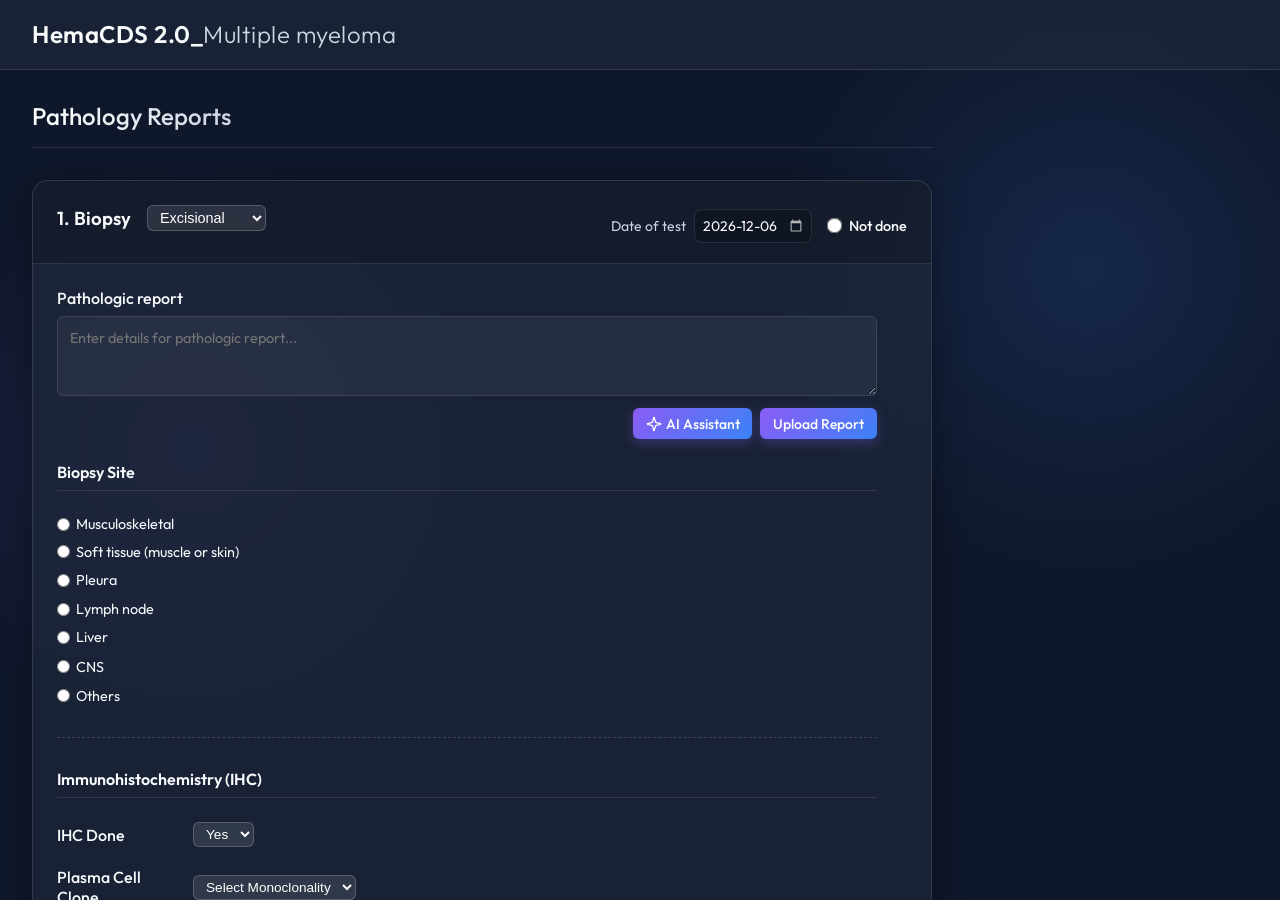
==== HemaCDS_2.0_Multiple Myeloma/WebApp/Pathology.html @ d73f2a43 "style: move IHC section below Biopsy Site in Pathology.html" ====
<!DOCTYPE html>
<html lang="en">
<head>
    <meta charset="UTF-8">
    <meta name="viewport" content="width=device-width, initial-scale=1.0">
    <title>HemaCDS 2.0_Multiple myeloma - Pathology</title>
    <!-- Google Fonts -->
    <link rel="preconnect" href="https://fonts.googleapis.com">
    <link rel="preconnect" href="https://fonts.gstatic.com" crossorigin>
    <link href="https://fonts.googleapis.com/css2?family=Outfit:wght@300;400;500;600;700&display=swap" rel="stylesheet">
    <link rel="stylesheet" href="styles.css?v=4">
    <style>
        .custom-textarea {
            width: 100%;
            background: rgba(255, 255, 255, 0.05);
            border: 1px solid rgba(255, 255, 255, 0.1);
            color: #fff;
            padding: 0.75rem;
            border-radius: 6px;
            font-family: inherit;
            resize: vertical;
            min-height: 80px;
            font-size: 0.9rem;
            transition: border-color var(--transition-fast, 0.2s);
        }
        .custom-textarea:focus {
            outline: none;
            border-color: #60a5fa;
            background: rgba(255, 255, 255, 0.08);
        }
        .radio-group-horizontal {
            display: flex;
            gap: 2rem;
            align-items: center;
            flex-wrap: wrap;
            margin-bottom: 1rem;
        }
        .radio-group-horizontal label {
            display: flex;
            align-items: center;
            gap: 0.5rem;
            cursor: pointer;
            font-size: 0.9rem;
            color: var(--text-main);
        }
        .radio-group-horizontal input[type="radio"] {
            transform: scale(1.2);
            cursor: pointer;
        }
        .checkbox-group-horizontal {
            display: flex;
            gap: 1.25rem;
            align-items: center;
            flex-wrap: wrap;
            margin-bottom: 1.5rem;
        }
        .checkbox-group-horizontal label {
            display: flex;
            align-items: center;
            gap: 0.5rem;
            cursor: pointer;
            font-size: 0.9rem;
            color: var(--text-main);
        }
        .checkbox-group-horizontal input[type="checkbox"] {
            transform: scale(1.15);
            cursor: pointer;
        }
        div[id$="checkboxes"] label {
            display: inline-flex;
            align-items: center;
            gap: 0.35rem;
        }
        div[id$="checkboxes"] input[type="checkbox"],
        div[id$="checkboxes"] input[type="radio"] {
            margin: 0;
        }
        div[id$="checkboxes"] .custom-text-input {
            margin-top: 0;
            width: 170px !important;
            line-height: normal;
        }
        div[id$="checkboxes"] label + div {
            margin-left: calc(0.5rem + 8px) !important;
        }
    </style>
</head>
<body>
    <div class="app-container">
        <header class="app-header">
            <div class="logo">
                <h1 style="font-size: 1.5rem;">HemaCDS 2.0_<span>Multiple myeloma</span></h1>
            </div>
        </header>

        <main class="app-main">
            <section class="content-area" id="content-area">
                <div class="cycle-planner" id="planner-container" style="margin: 0; max-width: 900px;">
                    
                    <div class="planner-header">
                        <div style="display: flex; align-items: center; gap: 1.5rem; flex-wrap: wrap;">
                            <h2 style="font-size: 1.5rem; font-weight: 500; color: var(--text-light);">Pathology Reports</h2>
                        </div>
                    </div>

                    <div class="planner-sections">
                        
                        <!-- Section 1: Biopsy & IHC -->
                        <div class="card">
                            <div class="card-header" style="display: flex; justify-content: space-between; align-items: flex-start;">
                                <div style="display: flex; align-items: center; gap: 1rem; flex-wrap: wrap;">
                                    <h3 style="margin: 0;">1. Biopsy</h3>
                                    <select class="custom-select" id="biopsy-type" onchange="document.getElementById('biopsy-type-other-container').style.display = (this.value === 'others') ? 'inline-block' : 'none'" style="padding: 0.2rem 0.5rem; background: rgba(255,255,255,0.1); color: #fff; border: 1px solid rgba(255,255,255,0.2); border-radius: 6px; font-size: 0.9rem; outline: none;">
                                        <option value="excisional" selected style="color: #000;">Excisional</option>
                                        <option value="incisional" style="color: #000;">Incisional</option>
                                        <option value="fine needle" style="color: #000;">Fine Needle</option>
                                        <option value="core needle" style="color: #000;">Core Needle</option>
                                        <option value="others" style="color: #000;">Others</option>
                                    </select>
                                    <span id="biopsy-type-other-container" style="display: none;">
                                        <input type="text" id="biopsy-type-other" class="custom-text-input" placeholder="Specify..." style="display: inline-block; width: 150px; padding: 0.2rem 0.5rem; font-size: 0.85rem; margin-top: 0; line-height: normal;">
                                    </span>
                                </div>
                                <div style="display: flex; align-items: center; gap: 1rem; transform: translateY(4px); flex-wrap: wrap;">
                                    <div style="display: flex; align-items: center; gap: 0.5rem;">
                                        <label for="date-biopsy" style="font-size: 0.875rem; color: var(--text-secondary);">Date of test</label>
                                        <input type="date" data-date="" id="date-biopsy" class="custom-text-input date-input custom-date-format" style="margin: 0; padding: 0.4rem; width: 118px; font-size: 0.875rem; text-align: center;">
                                    </div>
                                    <label style="display: flex; align-items: center; gap: 0.5rem; font-weight: 500; font-size: 0.9rem; color: var(--text-light); cursor: pointer;">
                                        <input type="radio" id="biopsy-not-done" name="biopsy-done" value="not-done" style="transform: scale(1.2);"> Not done
                                    </label>
                                </div>
                            </div>
                            <div class="card-body">
                                <div style="margin-bottom: 1.5rem;">
                                    <label style="display: block; font-weight: 500; color: var(--text-main); margin-bottom: 0.5rem;">Pathologic report</label>
                                    <textarea class="custom-textarea" placeholder="Enter details for pathologic report..." style="width: 100%; max-width: 820px;"></textarea>
                                    <div style="width: 100%; max-width: 820px; display: flex; justify-content: flex-end; align-items: center; gap: 0.5rem; margin-top: 0.5rem;">
                                        <button type="button" class="btn-primary" style="padding: 0.4rem 0.8rem; font-size: 0.875rem; border-radius: 6px; border: none; cursor: pointer; display: inline-flex; align-items: center; gap: 0.25rem; margin: 0; background-color: #8b5cf6;">
                                            <svg width="16" height="16" viewBox="0 0 24 24" fill="none" stroke="currentColor" stroke-width="2" stroke-linecap="round" stroke-linejoin="round">
                                                <path d="M9.937 15.5A2 2 0 0 0 8.5 14.063l-6.135-1.582a.5.5 0 0 1 0-.962L8.5 9.936A2 2 0 0 0 9.937 8.5l1.582-6.135a.5.5 0 0 1 .963 0L14.063 8.5A2 2 0 0 0 15.5 9.937l6.135 1.581a.5.5 0 0 1 0 .964L15.5 14.063a2 2 0 0 0-1.437 1.437l-1.582 6.135a.5.5 0 0 1-.963 0z"></path>
                                            </svg>
                                            AI Assistant
                                        </button>
                                        <label class="btn-primary" style="padding: 0.4rem 0.8rem; font-size: 0.875rem; border-radius: 6px; border: none; cursor: pointer; display: inline-flex; align-items: center; gap: 0.25rem; margin: 0;">
                                            <input type="file" style="display: none;" accept=".pdf,.docx,.txt" multiple>
                                            Upload Report
                                        </label>
                                    </div>
                                </div>
                                <div style="display: flex; flex-direction: column; gap: 1.5rem; width: 100%; max-width: 820px;">
                                    <!-- Biopsy Site -->
                                    <div style="display: flex; flex-direction: column; gap: 1.25rem;">
                                        <h4 style="font-size: 1rem; font-weight: 600; color: var(--text-light); margin-bottom: 0.25rem; border-bottom: 1px solid rgba(255,255,255,0.1); padding-bottom: 0.5rem;">Biopsy Site</h4>
                                        <div style="display: flex; flex-direction: column; gap: 0.75rem;">
                                            <div id="biopsy-site-radios" style="display: flex; flex-direction: column; gap: 0.6rem;">
                                                <div style="display: flex; align-items: center; gap: 0.5rem; flex-wrap: wrap;">
                                                    <label style="margin: 0; font-size: 0.9rem; display: inline-flex; align-items: center; gap: 0.35rem; cursor: pointer;">
                                                        <input type="radio" name="biopsy-site" value="musculoskeletal" onchange="toggleBiopsySiteSpecify(this.value)"> Musculoskeletal
                                                    </label>
                                                    <span id="biopsy-site-musculoskeletal-container" style="display: none; margin-left: 0.5rem;">
                                                        <input type="text" id="biopsy-site-musculoskeletal-specify" class="custom-text-input" placeholder="e.g. 2nd Rib, Rt., Fumur, Rt." style="display: inline-block; width: 170px; padding: 0.2rem 0.5rem; font-size: 0.85rem; margin-top: 0; line-height: normal;">
                                                    </span>
                                                </div>
                                                <div style="display: flex; align-items: center; gap: 0.5rem; flex-wrap: wrap;">
                                                    <label style="margin: 0; font-size: 0.9rem; display: inline-flex; align-items: center; gap: 0.35rem; cursor: pointer;">
                                                        <input type="radio" name="biopsy-site" value="soft_tissue" onchange="toggleBiopsySiteSpecify(this.value)"> Soft tissue (muscle or skin)
                                                    </label>
                                                    <span id="biopsy-site-soft-tissue-container" style="display: none; margin-left: 0.5rem;">
                                                        <input type="text" id="biopsy-site-soft-tissue-specify" class="custom-text-input" placeholder="e.g. thigh, back" style="display: inline-block; width: 170px; padding: 0.2rem 0.5rem; font-size: 0.85rem; margin-top: 0; line-height: normal;">
                                                    </span>
                                                </div>
                                                <div>
                                                    <label style="margin: 0; font-size: 0.9rem; display: inline-flex; align-items: center; gap: 0.35rem; cursor: pointer;">
                                                        <input type="radio" name="biopsy-site" value="pleura" onchange="toggleBiopsySiteSpecify(this.value)"> Pleura
                                                    </label>
                                                </div>
                                                <div style="display: flex; align-items: center; gap: 0.5rem; flex-wrap: wrap;">
                                                    <label style="margin: 0; font-size: 0.9rem; display: inline-flex; align-items: center; gap: 0.35rem; cursor: pointer;">
                                                        <input type="radio" name="biopsy-site" value="lymph_node" onchange="toggleBiopsySiteSpecify(this.value)"> Lymph node
                                                    </label>
                                                    <span id="biopsy-site-lymph-node-container" style="display: none; margin-left: 0.5rem;">
                                                        <input type="text" id="biopsy-site-lymph-node-specify" class="custom-text-input" placeholder="e.g. neck, Rt., axilla, Lt." style="display: inline-block; width: 170px; padding: 0.2rem 0.5rem; font-size: 0.85rem; margin-top: 0; line-height: normal;">
                                                    </span>
                                                </div>
                                                <div>
                                                    <label style="margin: 0; font-size: 0.9rem; display: inline-flex; align-items: center; gap: 0.35rem; cursor: pointer;">
                                                        <input type="radio" name="biopsy-site" value="liver" onchange="toggleBiopsySiteSpecify(this.value)"> Liver
                                                    </label>
                                                </div>
                                                <div>
                                                    <label style="margin: 0; font-size: 0.9rem; display: inline-flex; align-items: center; gap: 0.35rem; cursor: pointer;">
                                                        <input type="radio" name="biopsy-site" value="cns" onchange="toggleBiopsySiteSpecify(this.value)"> CNS
                                                    </label>
                                                </div>
                                                <div style="display: flex; align-items: center; gap: 0.5rem; flex-wrap: wrap;">
                                                    <label style="margin: 0; font-size: 0.9rem; display: inline-flex; align-items: center; gap: 0.35rem; cursor: pointer;">
                                                        <input type="radio" name="biopsy-site" value="others" onchange="toggleBiopsySiteSpecify(this.value)"> Others
                                                    </label>
                                                    <span id="biopsy-site-others-container" style="display: none; margin-left: 0.5rem;">
                                                        <input type="text" id="biopsy-site-others-specify" class="custom-text-input" placeholder="Specify..." style="display: inline-block; width: 170px; padding: 0.2rem 0.5rem; font-size: 0.85rem; margin-top: 0; line-height: normal;">
                                                    </span>
                                                </div>
                                            </div>
                                        </div>
                                    </div>
                                    
                                    <!-- Separator line -->
                                    <hr style="border: 0; border-top: 1px dashed rgba(255,255,255,0.15); margin: 0.5rem 0;" />

                                    <!-- IHC Details -->
                                    <div style="display: flex; flex-direction: column; gap: 1.25rem;">
                                        <h4 style="font-size: 1rem; font-weight: 600; color: var(--text-light); margin-bottom: 0.25rem; border-bottom: 1px solid rgba(255,255,255,0.1); padding-bottom: 0.5rem;">Immunohistochemistry (IHC)</h4>
                                        <div style="display: flex; align-items: center; gap: 1rem;">
                                            <label style="font-weight: 500; color: var(--text-main); width: 120px;">IHC Done</label>
                                            <select class="custom-select" id="ihc-done-yesno" onchange="document.getElementById('ihc-details-container').style.display = (this.value === 'yes') ? 'block' : 'none'" style="padding: 0.2rem 0.5rem; background: rgba(255,255,255,0.1); color: #fff; border: 1px solid rgba(255,255,255,0.2); border-radius: 6px; font-size: 0.85rem; outline: none;">
                                                <option value="yes" style="color: #000;">Yes</option>
                                                <option value="no" style="color: #000;">No</option>
                                            </select>
                                        </div>
                                        <div id="ihc-details-container" style="display: flex; flex-direction: column; gap: 1.25rem;">
                                            <div style="display: flex; align-items: center; gap: 1rem;">
                                                <label style="font-weight: 500; color: var(--text-main); width: 120px;">Plasma Cell Clone</label>
                                                <select class="custom-select" id="ihc-monoclonality" style="padding: 0.2rem 0.5rem; background: rgba(255,255,255,0.1); color: #fff; border: 1px solid rgba(255,255,255,0.2); border-radius: 6px; font-size: 0.85rem; outline: none;">
                                                    <option value="" disabled selected style="color: #000;">Select Monoclonality</option>
                                                    <option value="monoclonal" style="color: #000;">Monoclonal</option>
                                                    <option value="polyclonal" style="color: #000;">Polyclonal</option>
                                                    <option value="negative" style="color: #000;">Negative</option>
                                                </select>
                                            </div>
                                            <div style="display: flex; flex-direction: column; gap: 0.6rem;">
                                                <div style="display: flex; align-items: center;">
                                                    <label style="margin: 0; width: 120px; display: inline-flex; align-items: center; gap: 0.35rem;"><input type="checkbox" name="ihc-marker" value="CD138"> CD138</label>
                                                    <select class="custom-select" id="ihc-cd138-status" style="padding: 0.2rem 0.5rem; background: rgba(255,255,255,0.1); color: #fff; border: 1px solid rgba(255,255,255,0.2); border-radius: 6px; font-size: 0.85rem; outline: none; margin-left: 0.5rem;">
                                                        <option value="positive" style="color: #000;">Positive</option>
                                                        <option value="negative" style="color: #000;">Negative</option>
                                                    </select>
                                                </div>
                                                <div style="display: flex; align-items: center;">
                                                    <label style="margin: 0; width: 120px; display: inline-flex; align-items: center; gap: 0.35rem;"><input type="checkbox" name="ihc-marker" value="CD56"> CD56</label>
                                                    <select class="custom-select" id="ihc-cd56-status" style="padding: 0.2rem 0.5rem; background: rgba(255,255,255,0.1); color: #fff; border: 1px solid rgba(255,255,255,0.2); border-radius: 6px; font-size: 0.85rem; outline: none; margin-left: 0.5rem;">
                                                        <option value="positive" style="color: #000;">Positive</option>
                                                        <option value="negative" style="color: #000;">Negative</option>
                                                    </select>
                                                </div>
                                                <div style="display: flex; align-items: center;">
                                                    <label style="margin: 0; width: 120px; display: inline-flex; align-items: center; gap: 0.35rem;"><input type="checkbox" name="ihc-marker" value="CD19"> CD19</label>
                                                    <select class="custom-select" id="ihc-cd19-status" style="padding: 0.2rem 0.5rem; background: rgba(255,255,255,0.1); color: #fff; border: 1px solid rgba(255,255,255,0.2); border-radius: 6px; font-size: 0.85rem; outline: none; margin-left: 0.5rem;">
                                                        <option value="negative" style="color: #000;">Negative</option>
                                                        <option value="positive" style="color: #000;">Positive</option>
                                                    </select>
                                                </div>
                                                <div style="display: flex; align-items: center;">
                                                    <label style="margin: 0; width: 120px; display: inline-flex; align-items: center; gap: 0.35rem;"><input type="checkbox" name="ihc-marker" value="CyclinD1"> Cyclin D1</label>
                                                    <select class="custom-select" id="ihc-cyclind1-status" style="padding: 0.2rem 0.5rem; background: rgba(255,255,255,0.1); color: #fff; border: 1px solid rgba(255,255,255,0.2); border-radius: 6px; font-size: 0.85rem; outline: none; margin-left: 0.5rem;">
                                                        <option value="negative" style="color: #000;">Negative</option>
                                                        <option value="positive" style="color: #000;">Positive</option>
                                                    </select>
                                                </div>
                                            </div>
                                        </div>
                                    </div>
                                </div>
                            </div>
                        </div>

                    </div>
                    
                    <div style="display: flex; justify-content: flex-end; margin-top: 2rem; margin-bottom: 1rem;">
                        <button id="submit-btn" class="btn-primary" style="padding: 0.4rem 2rem; font-size: 0.875rem; font-weight: 600; border-radius: 8px; box-shadow: 0 4px 6px rgba(0,0,0,0.1);">Submit</button>
                    </div>

                </div>
            </section>
        </main>
    </div>

    <script>
        function toggleBiopsySiteSpecify(selectedValue) {
            const containers = {
                'musculoskeletal': 'biopsy-site-musculoskeletal-container',
                'soft_tissue': 'biopsy-site-soft-tissue-container',
                'lymph_node': 'biopsy-site-lymph-node-container',
                'others': 'biopsy-site-others-container'
            };
            
            for (const [val, id] of Object.entries(containers)) {
                const el = document.getElementById(id);
                if (el) {
                    el.style.display = (selectedValue === val) ? 'inline-block' : 'none';
                }
            }
        }

        document.addEventListener('DOMContentLoaded', () => {
            const today = new Date().toISOString().split('T')[0];
            const dateInputs = document.querySelectorAll('.date-input');
            dateInputs.forEach(input => {
                input.value = today;
                input.setAttribute('data-date', today);
                input.addEventListener('change', function() {
                    this.setAttribute('data-date', this.value);
                });
            });
        });
    </script>
</body>
</html>
---- HemaCDS_2.0_Multiple Myeloma/WebApp/styles.css ----
:root {
    /* Colors */
    --bg-dark: #0f172a;
    --bg-panel: #1e293b;
    --bg-glass: rgba(30, 41, 59, 0.7);
    --border-glass: rgba(255, 255, 255, 0.1);
    --accent-primary: #8b5cf6;
    --accent-secondary: #3b82f6;
    --text-primary: #f8fafc;
    --text-secondary: #cbd5e1;
    --text-muted: #94a3b8;
    --danger: #ef4444;
    --danger-hover: #dc2626;
    --success: #10b981;
    
    /* Layout & Shadows */
    --radius-lg: 16px;
    --radius-md: 12px;
    --radius-sm: 8px;
    --shadow-glass: 0 8px 32px 0 rgba(0, 0, 0, 0.37);
    --shadow-glow: 0 0 15px rgba(139, 92, 246, 0.3);
    
    /* Transitions */
    --transition-fast: 0.2s ease;
    --transition-medium: 0.3s cubic-bezier(0.4, 0, 0.2, 1);
}

* {
    margin: 0;
    padding: 0;
    box-sizing: border-box;
}

body {
    font-family: 'Outfit', -apple-system, BlinkMacSystemFont, "Segoe UI", Roboto, Helvetica, Arial, sans-serif;
    background-color: var(--bg-dark);
    color: var(--text-primary);
    min-height: 100vh;
    background-image: 
        radial-gradient(circle at 15% 50%, rgba(139, 92, 246, 0.15), transparent 25%),
        radial-gradient(circle at 85% 30%, rgba(59, 130, 246, 0.15), transparent 25%);
    background-attachment: fixed;
    overflow-x: hidden;
}

/* Typography */
h1, h2, h3, h4, h5, h6 {
    font-weight: 600;
    line-height: 1.2;
}

.subtitle {
    font-size: 0.875rem;
    color: var(--text-secondary);
    margin-top: 0.25rem;
}

/* Layout */
.app-container {
    display: flex;
    flex-direction: column;
    height: 100vh;
}

.app-header {
    padding: 1.25rem 2rem;
    background: var(--bg-glass);
    backdrop-filter: blur(12px);
    -webkit-backdrop-filter: blur(12px);
    border-bottom: 1px solid var(--border-glass);
    display: flex;
    align-items: center;
    z-index: 10;
}

.logo {
    display: flex;
    align-items: center;
    gap: 1rem;
}

.logo-icon {
    width: 32px;
    height: 32px;
    background: linear-gradient(135deg, var(--accent-primary), var(--accent-secondary));
    border-radius: 8px;
    box-shadow: var(--shadow-glow);
}

.logo h1 {
    font-size: 1.25rem;
    letter-spacing: 0.5px;
}

.logo h1 span {
    font-weight: 300;
    color: var(--text-secondary);
}

.app-main {
    display: flex;
    flex: 1;
    overflow: hidden;
}

/* Sidebar */
.sidebar {
    width: 300px;
    background: rgba(15, 23, 42, 0.6);
    border-right: 1px solid var(--border-glass);
    display: flex;
    flex-direction: column;
    backdrop-filter: blur(10px);
}

.sidebar-header {
    padding: 1.5rem;
    display: flex;
    justify-content: space-between;
    align-items: center;
    border-bottom: 1px solid var(--border-glass);
}

.sidebar-header h2 {
    font-size: 1.125rem;
}

.cycle-list {
    flex: 1;
    overflow-y: auto;
    padding: 1rem;
    display: flex;
    flex-direction: column;
    gap: 0.5rem;
}

.cycle-item {
    padding: 1rem;
    background: rgba(255, 255, 255, 0.03);
    border: 1px solid var(--border-glass);
    border-radius: var(--radius-md);
    cursor: pointer;
    transition: all var(--transition-fast);
    display: flex;
    align-items: center;
    justify-content: space-between;
}

.cycle-item:hover {
    background: rgba(255, 255, 255, 0.08);
    transform: translateY(-2px);
}

.cycle-item.active {
    background: linear-gradient(135deg, rgba(139, 92, 246, 0.2), rgba(59, 130, 246, 0.2));
    border-color: rgba(139, 92, 246, 0.5);
    box-shadow: inset 0 0 0 1px rgba(139, 92, 246, 0.3);
}

.cycle-name {
    font-weight: 500;
}

.cycle-summary {
    font-size: 0.75rem;
    color: var(--text-muted);
    margin-top: 0.25rem;
}

/* Main Content */
.content-area {
    flex: 1;
    overflow-y: auto;
    padding: 2rem;
    position: relative;
}

.empty-state {
    position: absolute;
    top: 50%;
    left: 50%;
    transform: translate(-50%, -50%);
    text-align: center;
    color: var(--text-muted);
    font-size: 1.125rem;
}

.hidden {
    display: none !important;
}

.cycle-planner {
    max-width: 1200px;
    margin: 0 auto;
    animation: fadeIn var(--transition-medium);
}

/* Animations */
@keyframes fadeIn {
    from { opacity: 0; transform: translateY(10px); }
    to { opacity: 1; transform: translateY(0); }
}

/* Print Styles */
@media print {
    body {
        background: #fff;
        color: #000;
        margin: 0;
        padding: 0;
    }
    .sidebar, .app-header, .planner-header, .selection-card, #print-summary-btn {
        display: none !important;
    }
    .app-container {
        height: auto;
        overflow: visible;
    }
    .app-main {
        display: block;
        height: auto;
        overflow: visible;
        padding: 0;
    }
    .planner-sections {
        display: block;
    }
    .summary-card {
        border: none;
        box-shadow: none;
        background: transparent;
        margin: 0;
        padding: 0;
    }
    .card-header, .card-body {
        padding: 0;
        border: none;
        background: transparent;
    }
    .summary-card h3 {
        color: #000;
        margin-bottom: 1rem;
    }
    .calendar-day {
        border-color: #ccc;
        background: #fff;
        color: #000;
    }
    .calendar-day-header {
        border-bottom-color: #eee;
        color: #333;
    }
    .calendar-event {
        background: #f0f0f0 !important;
        border-left-color: #666 !important;
        color: #000;
        -webkit-print-color-adjust: exact;
        print-color-adjust: exact;
    }
    .calendar-event-abbr {
        color: #000;
    }
    .calendar-event-dose {
        color: #555;
    }
    .summary-meta span {
        color: #000 !important;
    }
}

.planner-header {
    display: flex;
    justify-content: space-between;
    align-items: center;
    margin-bottom: 2rem;
    padding-bottom: 1rem;
    border-bottom: 1px solid var(--border-glass);
}

.planner-header h2 {
    font-size: 1.75rem;
    background: linear-gradient(to right, #fff, var(--text-secondary));
    -webkit-background-clip: text;
    -webkit-text-fill-color: transparent;
}

.planner-sections {
    display: grid;
    grid-template-columns: 1fr;
    gap: 2rem;
    align-items: start;
}

@media (max-width: 1024px) {
    .planner-sections {
        grid-template-columns: 1fr;
    }
}

/* Cards (Glassmorphism) */
.card {
    background: var(--bg-glass);
    border: 1px solid var(--border-glass);
    border-radius: var(--radius-lg);
    box-shadow: var(--shadow-glass);
    backdrop-filter: blur(16px);
    -webkit-backdrop-filter: blur(16px);
    overflow: hidden;
}

.card-header {
    padding: 1.5rem;
    border-bottom: 1px solid var(--border-glass);
    background: rgba(0, 0, 0, 0.2);
}

.card-body {
    padding: 1.5rem;
}

/* Agent Classes Group */
#agent-classes-container {
    column-count: 2;
    column-gap: 2rem;
    column-rule: 1px solid var(--border-glass);
}

@media (max-width: 768px) {
    #agent-classes-container {
        column-count: 1;
    }
}

.agent-class-group {
    break-inside: avoid;
    margin-bottom: 1.5rem;
}

.agent-class-group:last-child {
    margin-bottom: 0;
}

.class-title {
    font-size: 0.875rem;
    letter-spacing: 1px;
    color: var(--accent-secondary);
    margin-bottom: 0.75rem;
    display: flex;
    align-items: center;
    gap: 0.5rem;
    font-weight: 600;
}

/* Custom Text Input */
.custom-text-input {
    margin-top: 0.75rem;
    padding: 0.6rem 1rem;
    background: rgba(0, 0, 0, 0.2);
    border: 1px solid var(--border-glass);
    border-radius: var(--radius-sm);
    color: var(--text-primary);
    font-family: inherit;
    font-size: 0.875rem;
    width: 100%;
    max-width: 400px;
    transition: all var(--transition-fast);
    color-scheme: dark;
}

input[type="date"]::-webkit-calendar-picker-indicator {
    cursor: pointer;
    opacity: 0.7;
    transition: opacity var(--transition-fast);
}

input[type="date"]::-webkit-calendar-picker-indicator:hover {
    opacity: 1;
}

.custom-text-input:focus {
    outline: none;
    border-color: var(--accent-primary);
    box-shadow: 0 0 0 2px rgba(139, 92, 246, 0.2);
    background: rgba(0, 0, 0, 0.4);
}

.checkbox-item-container {
    display: flex;
    flex-direction: column;
}

.class-title::after {
    content: '';
    flex: 1;
    height: 1px;
    background: var(--border-glass);
}

.checkbox-list {
    display: flex;
    flex-direction: column;
    gap: 0.5rem;
}

/* Custom Checkbox */
.custom-checkbox {
    display: flex;
    align-items: center;
    gap: 0.75rem;
    cursor: pointer;
    padding: 0.5rem;
    border-radius: var(--radius-sm);
    transition: background var(--transition-fast);
}

.custom-checkbox:hover {
    background: rgba(255, 255, 255, 0.05);
}

.custom-checkbox input {
    display: none;
}

.checkmark {
    width: 20px;
    height: 20px;
    border: 2px solid var(--text-muted);
    border-radius: 4px;
    display: flex;
    align-items: center;
    justify-content: center;
    transition: all var(--transition-fast);
}

.custom-checkbox input:checked + .checkmark {
    background: var(--accent-primary);
    border-color: var(--accent-primary);
    box-shadow: 0 0 10px rgba(139, 92, 246, 0.5);
}

.custom-checkbox input:checked + .checkmark::after {
    content: '';
    width: 5px;
    height: 10px;
    border: solid white;
    border-width: 0 2px 2px 0;
    transform: rotate(45deg);
    margin-bottom: 2px;
}

.agent-label {
    display: flex;
    flex-direction: column;
}

.agent-name {
    font-weight: 500;
}

.agent-abbr {
    font-size: 0.75rem;
    color: var(--text-muted);
}

/* Config Cards */
.empty-agents {
    color: var(--text-muted);
    text-align: center;
    padding: 2rem;
    border: 1px dashed var(--border-glass);
    border-radius: var(--radius-md);
}

.config-card {
    background: rgba(0, 0, 0, 0.2);
    border: 1px solid var(--border-glass);
    border-radius: var(--radius-md);
    padding: 1.5rem;
    margin-bottom: 1.5rem;
    animation: fadeIn var(--transition-fast);
}

.config-card:last-child {
    margin-bottom: 0;
}

.config-card-header {
    display: flex;
    justify-content: space-between;
    align-items: center;
    margin-bottom: 1.25rem;
    padding-bottom: 0.75rem;
    border-bottom: 1px dashed var(--border-glass);
}

.config-agent-name {
    font-size: 1.25rem;
    font-weight: 600;
    color: var(--accent-primary);
}

.config-agent-class {
    font-size: 0.75rem;
    padding: 0.25rem 0.5rem;
    background: rgba(255, 255, 255, 0.1);
    border-radius: 4px;
    color: var(--text-secondary);
}

.config-section {
    margin-bottom: 1.5rem;
}

.config-section:last-child {
    margin-bottom: 0;
}

.config-label {
    font-size: 0.875rem;
    font-weight: 500;
    margin-bottom: 0.75rem;
    color: var(--text-secondary);
}

/* Radio Groups */
.radio-group {
    display: flex;
    flex-wrap: wrap;
    gap: 0.75rem;
}

.radio-option {
    position: relative;
}

.radio-option input {
    display: none;
}

.radio-label {
    display: inline-block;
    padding: 0.5rem 1rem;
    background: rgba(255, 255, 255, 0.03);
    border: 1px solid var(--border-glass);
    border-radius: 20px;
    font-size: 0.875rem;
    cursor: pointer;
    transition: all var(--transition-fast);
    user-select: none;
}

.radio-option input:checked + .radio-label {
    background: rgba(59, 130, 246, 0.15);
    border-color: var(--accent-secondary);
    color: #fff;
    box-shadow: 0 0 10px rgba(59, 130, 246, 0.3);
}

.radio-label:hover {
    background: rgba(255, 255, 255, 0.08);
}

.dosing-days-detail {
    display: block;
    font-size: 0.75rem;
    color: var(--text-muted);
    margin-top: 0.25rem;
}

.radio-option input:checked + .radio-label .dosing-days-detail {
    color: rgba(255, 255, 255, 0.7);
}

/* Buttons */
.btn-primary {
    background: linear-gradient(135deg, var(--accent-primary), var(--accent-secondary));
    color: white;
    border: none;
    padding: 0.5rem 1rem;
    border-radius: var(--radius-sm);
    font-weight: 500;
    font-family: inherit;
    cursor: pointer;
    display: flex;
    align-items: center;
    gap: 0.5rem;
    transition: all var(--transition-fast);
    box-shadow: 0 4px 12px rgba(139, 92, 246, 0.3);
}

.btn-primary:hover {
    transform: translateY(-1px);
    box-shadow: 0 6px 16px rgba(139, 92, 246, 0.4);
}

.btn-primary:active {
    transform: translateY(1px);
}

.btn-icon {
    background: transparent;
    border: none;
    color: var(--text-muted);
    cursor: pointer;
    padding: 0.5rem;
    border-radius: var(--radius-sm);
    transition: all var(--transition-fast);
    display: flex;
    align-items: center;
    justify-content: center;
}

.btn-icon:hover {
    background: rgba(255, 255, 255, 0.1);
    color: var(--text-primary);
}

.btn-danger:hover {
    background: rgba(239, 68, 68, 0.15);
    color: var(--danger);
}

/* Calendar Summary */
.calendar-grid {
    display: grid;
    grid-template-columns: repeat(7, 1fr);
    gap: 0.5rem;
    margin-top: 1rem;
}

.calendar-day {
    background: rgba(255, 255, 255, 0.03);
    border: 1px solid var(--border-glass);
    border-radius: var(--radius-sm);
    padding: 0.4rem;
    min-height: 80px;
    display: flex;
    flex-direction: column;
}

.calendar-day-header {
    font-size: 0.75rem;
    color: var(--text-secondary);
    margin-bottom: 0.4rem;
    border-bottom: 1px solid rgba(255,255,255,0.1);
    padding-bottom: 0.2rem;
    display: flex;
    justify-content: space-between;
}

.calendar-event {
    background: rgba(79, 70, 229, 0.15);
    border-left: 2px solid var(--accent-primary);
    padding: 0.25rem 0.4rem;
    margin-bottom: 0.3rem;
    font-size: 0.75rem;
    border-radius: 0 4px 4px 0;
    line-height: 1.2;
}

.calendar-event-abbr {
    font-weight: 600;
    color: #fff;
}

.calendar-event-dose {
    color: var(--text-secondary);
    font-size: 0.7rem;
    display: block;
    margin-top: 2px;
}

@media (max-width: 1024px) {
    .calendar-grid { grid-template-columns: repeat(4, 1fr); }
}

@media (max-width: 768px) {
}

/* Loading Overlay */
.loading-overlay {
    position: fixed;
    top: 0;
    left: 0;
    width: 100vw;
    height: 100vh;
    background: var(--bg-dark);
    display: flex;
    flex-direction: column;
    justify-content: center;
    align-items: center;
    z-index: 9999;
    transition: opacity var(--transition-medium);
}

.loading-overlay.hidden {
    opacity: 0;
    pointer-events: none;
}

.spinner {
    width: 48px;
    height: 48px;
    border: 4px solid var(--border-glass);
    border-top-color: var(--accent-primary);
    border-radius: 50%;
    animation: spin 1s linear infinite;
    margin-bottom: 1rem;
}

@keyframes spin {
    to { transform: rotate(360deg); }
}

.loading-text {
    font-size: 1.125rem;
    color: var(--text-secondary);
    font-weight: 500;
}

/* Force number input spinners to be always visible */
input[type=number]::-webkit-inner-spin-button, 
input[type=number]::-webkit-outer-spin-button {  
   opacity: 1 !important;
   pointer-events: auto !important;
   display: block !important;
}

@media print {
    body {
        background: #fff !important;
        color: #000 !important;
        background-image: none !important;
    }
    
    .app-header, 
    .sidebar, 
    .agent-selection-card, 
    .agent-config-card, 
    .planner-header,
    .empty-state {
        display: none !important;
    }

    .app-container, .app-main, .content-area {
        height: auto !important;
        overflow: visible !important;
        padding: 0 !important;
        margin: 0 !important;
        display: block !important;
    }

    .summary-card {
        background: #fff !important;
        border: none !important;
        box-shadow: none !important;
        padding: 0 !important;
        margin: 0 !important;
    }

    .summary-card .card-header {
        display: none !important;
    }

    .summary-meta {
        color: #000 !important;
        border-bottom: 2px solid #000 !important;
    }

    .summary-meta span {
        color: #000 !important;
    }

    .summary-meta::before {
        content: "HemaCDS 2.0 Multiple Myeloma Chemotherapy";
        display: block;
        font-size: 1.5rem;
        font-weight: bold;
        margin-bottom: 1.5rem;
        width: 100%;
        color: #000;
    }

    .calendar-grid {
        gap: 0 !important;
        border-top: 1px solid #000;
        border-left: 1px solid #000;
        margin-top: 20px !important;
    }

    .calendar-day {
        background: #fff !important;
        border: none !important;
        border-bottom: 1px solid #000 !important;
        border-right: 1px solid #000 !important;
        border-radius: 0 !important;
        min-height: 100px;
        color: #000 !important;
    }

    .calendar-day-header {
        color: #000 !important;
        border-bottom: 1px dashed #ccc !important;
        font-weight: bold;
    }

    .calendar-event {
        background: #f9f9f9 !important;
        border: 1px solid #999 !important;
        border-left: 4px solid #555 !important;
        color: #000 !important;
        margin-bottom: 4px !important;
        border-radius: 0 !important;
        -webkit-print-color-adjust: exact;
        print-color-adjust: exact;
    }

    .calendar-event-abbr {
        color: #000 !important;
        font-weight: bold;
    }

    .calendar-event-dose {
        color: #333 !important;
        font-weight: normal;
    }
}

/* CSS hack to force yyyy-mm-dd format on date inputs */
input[type="date"].custom-date-format {
    position: relative;
    color: transparent !important;
}
input[type="date"].custom-date-format::-webkit-datetime-edit {
    color: transparent;
}
input[type="date"].custom-date-format::-webkit-datetime-edit-fields-wrapper {
    color: transparent;
}
input[type="date"].custom-date-format::-webkit-datetime-edit-text {
    color: transparent;
}
input[type="date"].custom-date-format::-webkit-datetime-edit-month-field {
    color: transparent;
}
input[type="date"].custom-date-format::-webkit-datetime-edit-day-field {
    color: transparent;
}
input[type="date"].custom-date-format::-webkit-datetime-edit-year-field {
    color: transparent;
}
input[type="date"].custom-date-format::before {
    content: attr(data-date);
    position: absolute;
    left: 8px;
    top: 50%;
    transform: translateY(-50%);
    color: var(--text-primary);
    pointer-events: none;
    font-size: 0.875rem;
}
input[type="date"].custom-date-format[data-date=""]::before {
    content: "yyyy-mm-dd";
    color: #aaaaaa;
}
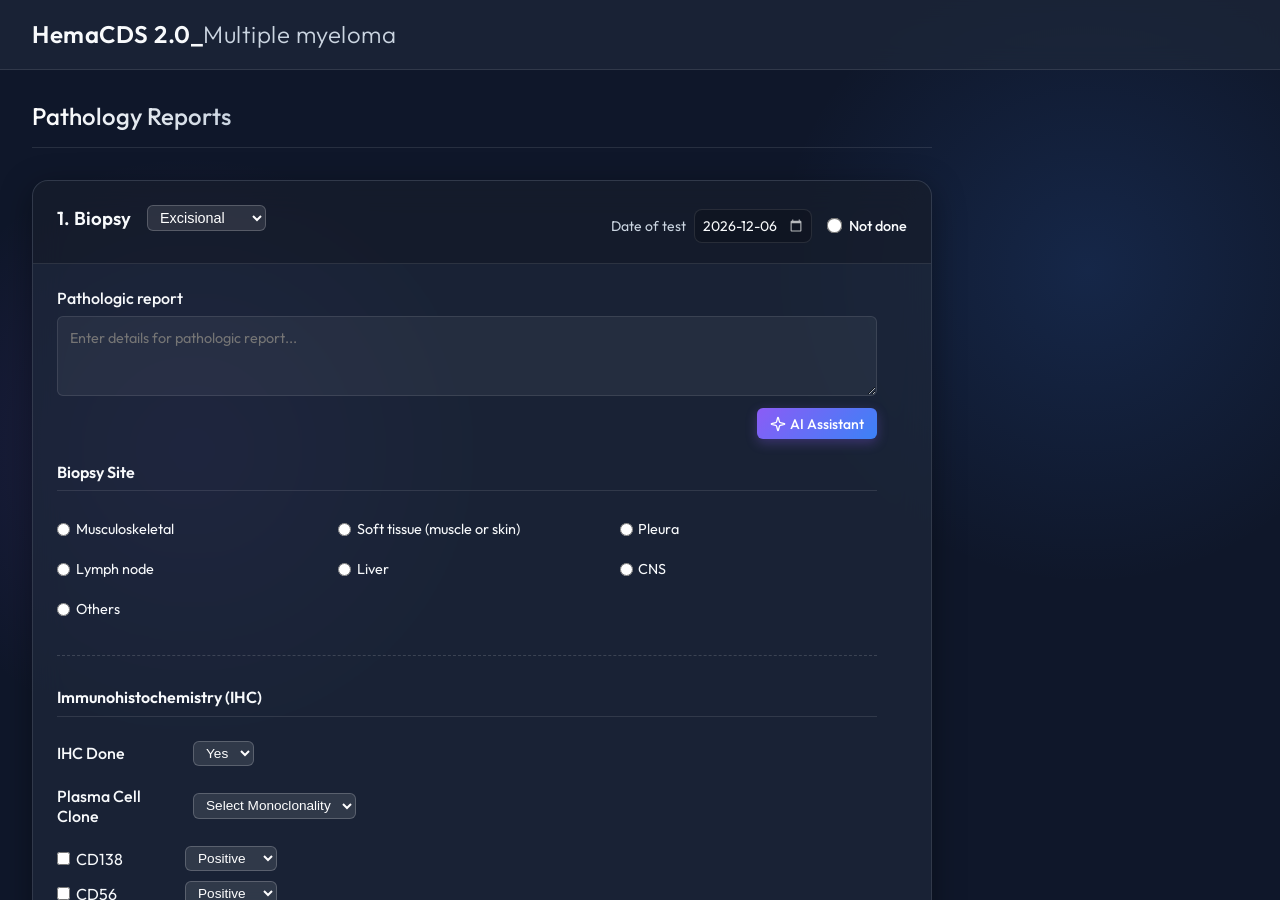
==== commit 8e65c658: "style: remove Upload Report button and set Biopsy Site radios in a 3x3 grid in Pathology.html" ====
--- a/HemaCDS_2.0_Multiple Myeloma/WebApp/Pathology.html
+++ b/HemaCDS_2.0_Multiple Myeloma/WebApp/Pathology.html
@@ -142,10 +142,6 @@
                                             </svg>
                                             AI Assistant
                                         </button>
-                                        <label class="btn-primary" style="padding: 0.4rem 0.8rem; font-size: 0.875rem; border-radius: 6px; border: none; cursor: pointer; display: inline-flex; align-items: center; gap: 0.25rem; margin: 0;">
-                                            <input type="file" style="display: none;" accept=".pdf,.docx,.txt" multiple>
-                                            Upload Report
-                                        </label>
                                     </div>
                                 </div>
                                 <div style="display: flex; flex-direction: column; gap: 1.5rem; width: 100%; max-width: 820px;">
@@ -153,51 +149,56 @@
                                     <div style="display: flex; flex-direction: column; gap: 1.25rem;">
                                         <h4 style="font-size: 1rem; font-weight: 600; color: var(--text-light); margin-bottom: 0.25rem; border-bottom: 1px solid rgba(255,255,255,0.1); padding-bottom: 0.5rem;">Biopsy Site</h4>
                                         <div style="display: flex; flex-direction: column; gap: 0.75rem;">
-                                            <div id="biopsy-site-radios" style="display: flex; flex-direction: column; gap: 0.6rem;">
-                                                <div style="display: flex; align-items: center; gap: 0.5rem; flex-wrap: wrap;">
-                                                    <label style="margin: 0; font-size: 0.9rem; display: inline-flex; align-items: center; gap: 0.35rem; cursor: pointer;">
+                                            <div id="biopsy-site-radios" style="display: grid; grid-template-columns: repeat(3, 1fr); gap: 0.75rem 1.5rem; align-items: start; width: 100%;">
+                                                <!-- Row 1 -->
+                                                <div style="display: flex; align-items: center; gap: 0.5rem; flex-wrap: wrap; min-height: 28px;">
+                                                    <label style="margin: 0; font-size: 0.9rem; display: inline-flex; align-items: center; gap: 0.35rem; cursor: pointer; white-space: nowrap;">
                                                         <input type="radio" name="biopsy-site" value="musculoskeletal" onchange="toggleBiopsySiteSpecify(this.value)"> Musculoskeletal
                                                     </label>
-                                                    <span id="biopsy-site-musculoskeletal-container" style="display: none; margin-left: 0.5rem;">
+                                                    <span id="biopsy-site-musculoskeletal-container" style="display: none; margin-left: 0.25rem;">
                                                         <input type="text" id="biopsy-site-musculoskeletal-specify" class="custom-text-input" placeholder="e.g. 2nd Rib, Rt., Fumur, Rt." style="display: inline-block; width: 170px; padding: 0.2rem 0.5rem; font-size: 0.85rem; margin-top: 0; line-height: normal;">
                                                     </span>
                                                 </div>
-                                                <div style="display: flex; align-items: center; gap: 0.5rem; flex-wrap: wrap;">
-                                                    <label style="margin: 0; font-size: 0.9rem; display: inline-flex; align-items: center; gap: 0.35rem; cursor: pointer;">
+                                                <div style="display: flex; align-items: center; gap: 0.5rem; flex-wrap: wrap; min-height: 28px;">
+                                                    <label style="margin: 0; font-size: 0.9rem; display: inline-flex; align-items: center; gap: 0.35rem; cursor: pointer; white-space: nowrap;">
                                                         <input type="radio" name="biopsy-site" value="soft_tissue" onchange="toggleBiopsySiteSpecify(this.value)"> Soft tissue (muscle or skin)
                                                     </label>
-                                                    <span id="biopsy-site-soft-tissue-container" style="display: none; margin-left: 0.5rem;">
+                                                    <span id="biopsy-site-soft-tissue-container" style="display: none; margin-left: 0.25rem;">
                                                         <input type="text" id="biopsy-site-soft-tissue-specify" class="custom-text-input" placeholder="e.g. thigh, back" style="display: inline-block; width: 170px; padding: 0.2rem 0.5rem; font-size: 0.85rem; margin-top: 0; line-height: normal;">
                                                     </span>
                                                 </div>
-                                                <div>
-                                                    <label style="margin: 0; font-size: 0.9rem; display: inline-flex; align-items: center; gap: 0.35rem; cursor: pointer;">
+                                                <div style="display: flex; align-items: center; min-height: 28px;">
+                                                    <label style="margin: 0; font-size: 0.9rem; display: inline-flex; align-items: center; gap: 0.35rem; cursor: pointer; white-space: nowrap;">
                                                         <input type="radio" name="biopsy-site" value="pleura" onchange="toggleBiopsySiteSpecify(this.value)"> Pleura
                                                     </label>
                                                 </div>
-                                                <div style="display: flex; align-items: center; gap: 0.5rem; flex-wrap: wrap;">
-                                                    <label style="margin: 0; font-size: 0.9rem; display: inline-flex; align-items: center; gap: 0.35rem; cursor: pointer;">
+
+                                                <!-- Row 2 -->
+                                                <div style="display: flex; align-items: center; gap: 0.5rem; flex-wrap: wrap; min-height: 28px;">
+                                                    <label style="margin: 0; font-size: 0.9rem; display: inline-flex; align-items: center; gap: 0.35rem; cursor: pointer; white-space: nowrap;">
                                                         <input type="radio" name="biopsy-site" value="lymph_node" onchange="toggleBiopsySiteSpecify(this.value)"> Lymph node
                                                     </label>
-                                                    <span id="biopsy-site-lymph-node-container" style="display: none; margin-left: 0.5rem;">
+                                                    <span id="biopsy-site-lymph-node-container" style="display: none; margin-left: 0.25rem;">
                                                         <input type="text" id="biopsy-site-lymph-node-specify" class="custom-text-input" placeholder="e.g. neck, Rt., axilla, Lt." style="display: inline-block; width: 170px; padding: 0.2rem 0.5rem; font-size: 0.85rem; margin-top: 0; line-height: normal;">
                                                     </span>
                                                 </div>
-                                                <div>
-                                                    <label style="margin: 0; font-size: 0.9rem; display: inline-flex; align-items: center; gap: 0.35rem; cursor: pointer;">
+                                                <div style="display: flex; align-items: center; min-height: 28px;">
+                                                    <label style="margin: 0; font-size: 0.9rem; display: inline-flex; align-items: center; gap: 0.35rem; cursor: pointer; white-space: nowrap;">
                                                         <input type="radio" name="biopsy-site" value="liver" onchange="toggleBiopsySiteSpecify(this.value)"> Liver
                                                     </label>
                                                 </div>
-                                                <div>
-                                                    <label style="margin: 0; font-size: 0.9rem; display: inline-flex; align-items: center; gap: 0.35rem; cursor: pointer;">
+                                                <div style="display: flex; align-items: center; min-height: 28px;">
+                                                    <label style="margin: 0; font-size: 0.9rem; display: inline-flex; align-items: center; gap: 0.35rem; cursor: pointer; white-space: nowrap;">
                                                         <input type="radio" name="biopsy-site" value="cns" onchange="toggleBiopsySiteSpecify(this.value)"> CNS
                                                     </label>
                                                 </div>
-                                                <div style="display: flex; align-items: center; gap: 0.5rem; flex-wrap: wrap;">
-                                                    <label style="margin: 0; font-size: 0.9rem; display: inline-flex; align-items: center; gap: 0.35rem; cursor: pointer;">
+
+                                                <!-- Row 3 -->
+                                                <div style="display: flex; align-items: center; gap: 0.5rem; flex-wrap: wrap; min-height: 28px; grid-column: 1 / span 3;">
+                                                    <label style="margin: 0; font-size: 0.9rem; display: inline-flex; align-items: center; gap: 0.35rem; cursor: pointer; white-space: nowrap;">
                                                         <input type="radio" name="biopsy-site" value="others" onchange="toggleBiopsySiteSpecify(this.value)"> Others
                                                     </label>
-                                                    <span id="biopsy-site-others-container" style="display: none; margin-left: 0.5rem;">
+                                                    <span id="biopsy-site-others-container" style="display: none; margin-left: 0.25rem;">
                                                         <input type="text" id="biopsy-site-others-specify" class="custom-text-input" placeholder="Specify..." style="display: inline-block; width: 170px; padding: 0.2rem 0.5rem; font-size: 0.85rem; margin-top: 0; line-height: normal;">
                                                     </span>
                                                 </div>
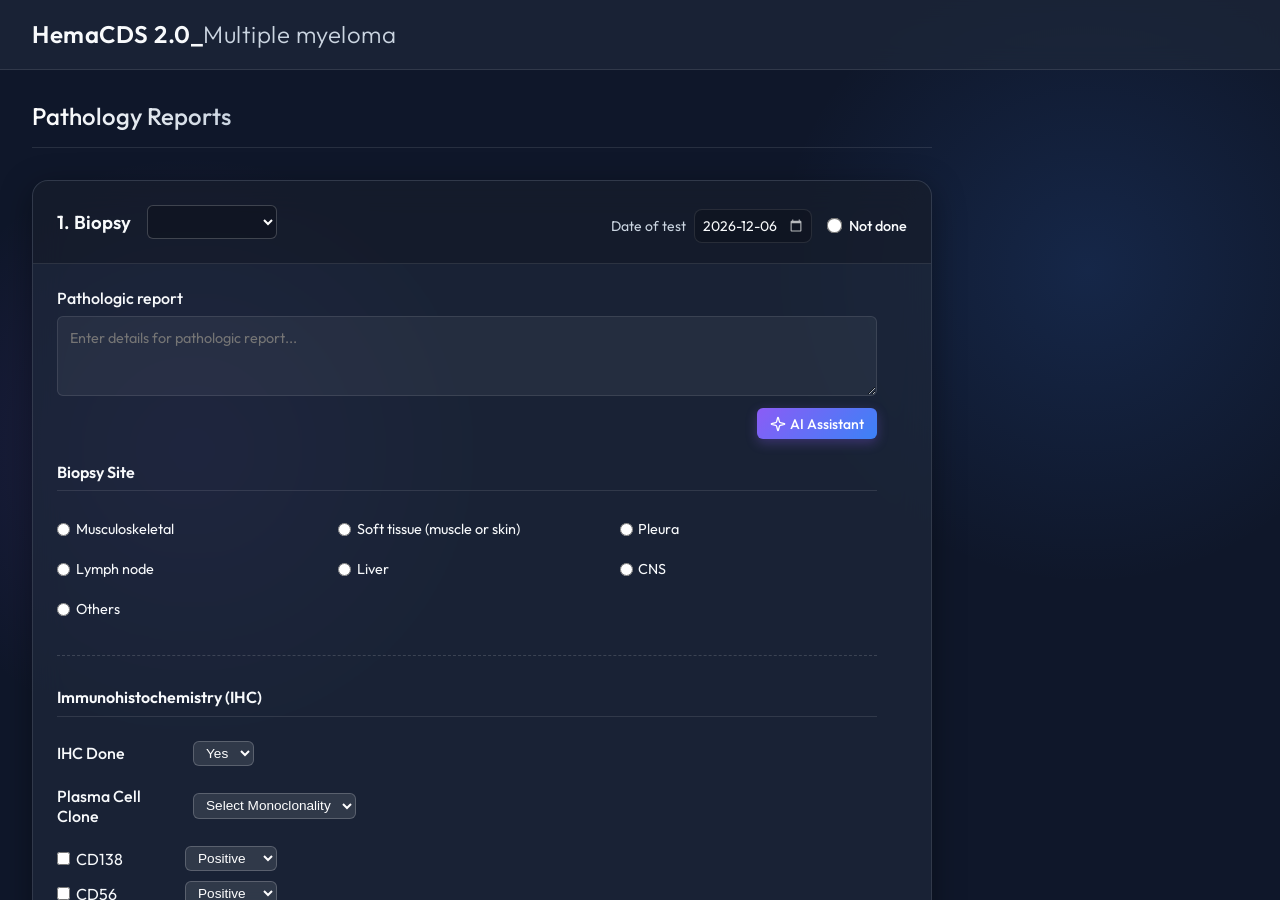
==== commit 489edef6: "style: change biopsy-type select font and style to match date inputs in Pathology.html" ====
--- a/HemaCDS_2.0_Multiple Myeloma/WebApp/Pathology.html
+++ b/HemaCDS_2.0_Multiple Myeloma/WebApp/Pathology.html
@@ -110,7 +110,7 @@
                             <div class="card-header" style="display: flex; justify-content: space-between; align-items: flex-start;">
                                 <div style="display: flex; align-items: center; gap: 1rem; flex-wrap: wrap;">
                                     <h3 style="margin: 0;">1. Biopsy</h3>
-                                    <select class="custom-select" id="biopsy-type" onchange="document.getElementById('biopsy-type-other-container').style.display = (this.value === 'others') ? 'inline-block' : 'none'" style="padding: 0.2rem 0.5rem; background: rgba(255,255,255,0.1); color: #fff; border: 1px solid rgba(255,255,255,0.2); border-radius: 6px; font-size: 0.9rem; outline: none;">
+                                    <select class="custom-text-input date-input" id="biopsy-type" onchange="document.getElementById('biopsy-type-other-container').style.display = (this.value === 'others') ? 'inline-block' : 'none'" style="margin: 0; padding: 0.4rem; width: 130px; font-size: 0.875rem; text-align: center; font-family: inherit; outline: none; background: rgba(0, 0, 0, 0.2); border: 1px solid rgba(255, 255, 255, 0.2); border-radius: 6px; color: #fff;">
                                         <option value="excisional" selected style="color: #000;">Excisional</option>
                                         <option value="incisional" style="color: #000;">Incisional</option>
                                         <option value="fine needle" style="color: #000;">Fine Needle</option>
@@ -167,10 +167,21 @@
                                                         <input type="text" id="biopsy-site-soft-tissue-specify" class="custom-text-input" placeholder="e.g. thigh, back" style="display: inline-block; width: 170px; padding: 0.2rem 0.5rem; font-size: 0.85rem; margin-top: 0; line-height: normal;">
                                                     </span>
                                                 </div>
-                                                <div style="display: flex; align-items: center; min-height: 28px;">
+                                                <div style="display: flex; align-items: center; gap: 0.5rem; flex-wrap: wrap; min-height: 28px;">
                                                     <label style="margin: 0; font-size: 0.9rem; display: inline-flex; align-items: center; gap: 0.35rem; cursor: pointer; white-space: nowrap;">
                                                         <input type="radio" name="biopsy-site" value="pleura" onchange="toggleBiopsySiteSpecify(this.value)"> Pleura
                                                     </label>
+                                                    <span id="biopsy-site-pleura-container" style="display: none; margin-left: 0.25rem; gap: 0.5rem; align-items: center;">
+                                                        <label style="margin: 0; font-size: 0.85rem; display: inline-flex; align-items: center; gap: 0.2rem; cursor: pointer; color: var(--text-light); white-space: nowrap;">
+                                                            <input type="radio" name="pleura-side" value="rt"> Rt.
+                                                        </label>
+                                                        <label style="margin: 0; font-size: 0.85rem; display: inline-flex; align-items: center; gap: 0.2rem; cursor: pointer; color: var(--text-light); white-space: nowrap;">
+                                                            <input type="radio" name="pleura-side" value="lt"> Lt.
+                                                        </label>
+                                                        <label style="margin: 0; font-size: 0.85rem; display: inline-flex; align-items: center; gap: 0.2rem; cursor: pointer; color: var(--text-light); white-space: nowrap;">
+                                                            <input type="radio" name="pleura-side" value="both"> Both
+                                                        </label>
+                                                    </span>
                                                 </div>
 
                                                 <!-- Row 2 -->
@@ -179,7 +190,7 @@
                                                         <input type="radio" name="biopsy-site" value="lymph_node" onchange="toggleBiopsySiteSpecify(this.value)"> Lymph node
                                                     </label>
                                                     <span id="biopsy-site-lymph-node-container" style="display: none; margin-left: 0.25rem;">
-                                                        <input type="text" id="biopsy-site-lymph-node-specify" class="custom-text-input" placeholder="e.g. neck, Rt., axilla, Lt." style="display: inline-block; width: 170px; padding: 0.2rem 0.5rem; font-size: 0.85rem; margin-top: 0; line-height: normal;">
+                                                        <input type="text" id="biopsy-site-lymph-node-specify" class="custom-text-input" placeholder="e.g. Neck, Rt., Axilla, Lt." style="display: inline-block; width: 170px; padding: 0.2rem 0.5rem; font-size: 0.85rem; margin-top: 0; line-height: normal;">
                                                     </span>
                                                 </div>
                                                 <div style="display: flex; align-items: center; min-height: 28px;">
@@ -281,6 +292,7 @@
             const containers = {
                 'musculoskeletal': 'biopsy-site-musculoskeletal-container',
                 'soft_tissue': 'biopsy-site-soft-tissue-container',
+                'pleura': 'biopsy-site-pleura-container',
                 'lymph_node': 'biopsy-site-lymph-node-container',
                 'others': 'biopsy-site-others-container'
             };
@@ -288,7 +300,11 @@
             for (const [val, id] of Object.entries(containers)) {
                 const el = document.getElementById(id);
                 if (el) {
-                    el.style.display = (selectedValue === val) ? 'inline-block' : 'none';
+                    if (selectedValue === val) {
+                        el.style.display = (val === 'pleura') ? 'inline-flex' : 'inline-block';
+                    } else {
+                        el.style.display = 'none';
+                    }
                 }
             }
         }
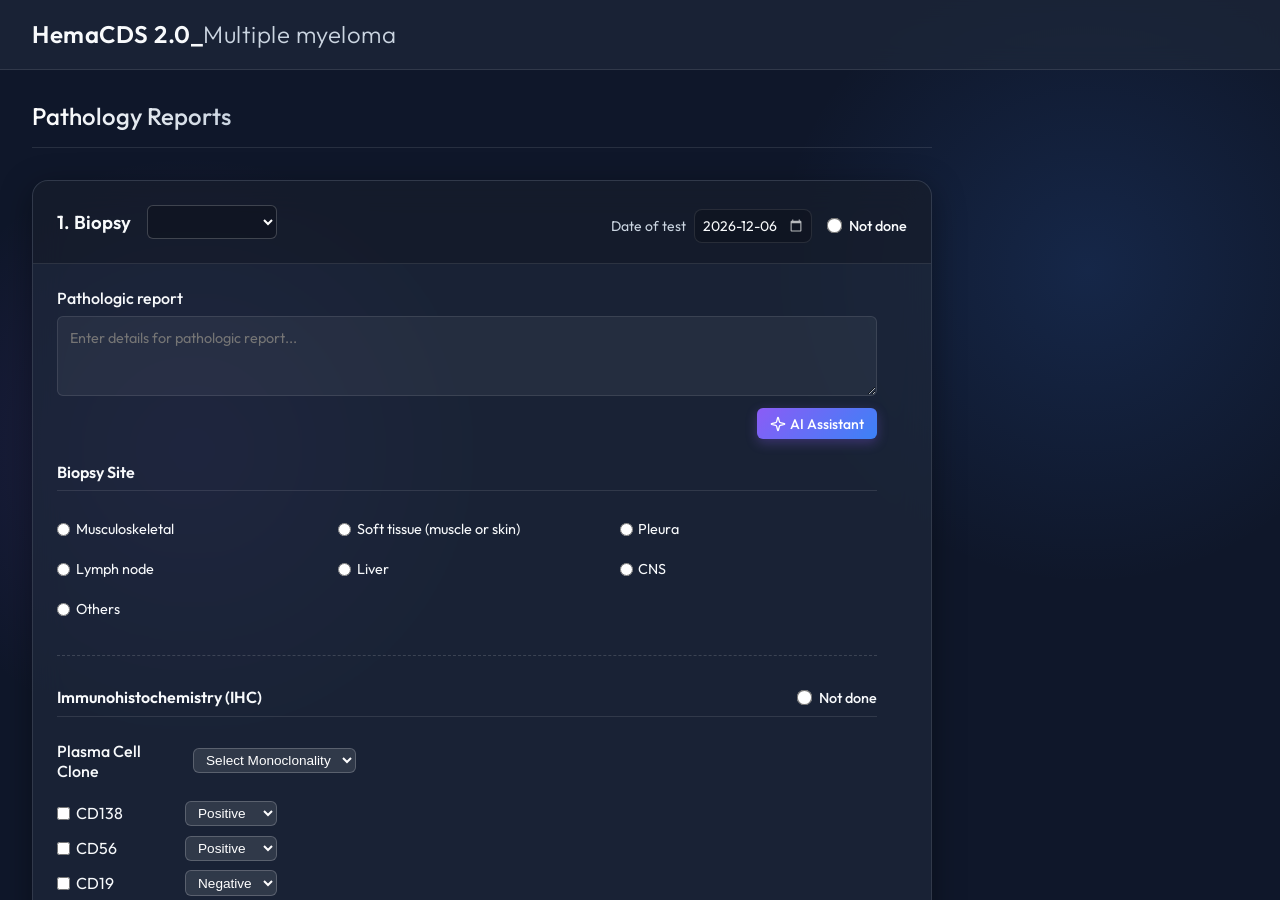
==== commit 297d595f: "feat: replace IHC Done dropdown with cancelable Not Done radio button next to IHC title in Pathology" ====
--- a/HemaCDS_2.0_Multiple Myeloma/WebApp/Pathology.html
+++ b/HemaCDS_2.0_Multiple Myeloma/WebApp/Pathology.html
@@ -222,13 +222,11 @@
 
                                     <!-- IHC Details -->
                                     <div style="display: flex; flex-direction: column; gap: 1.25rem;">
-                                        <h4 style="font-size: 1rem; font-weight: 600; color: var(--text-light); margin-bottom: 0.25rem; border-bottom: 1px solid rgba(255,255,255,0.1); padding-bottom: 0.5rem;">Immunohistochemistry (IHC)</h4>
-                                        <div style="display: flex; align-items: center; gap: 1rem;">
-                                            <label style="font-weight: 500; color: var(--text-main); width: 120px;">IHC Done</label>
-                                            <select class="custom-select" id="ihc-done-yesno" onchange="document.getElementById('ihc-details-container').style.display = (this.value === 'yes') ? 'block' : 'none'" style="padding: 0.2rem 0.5rem; background: rgba(255,255,255,0.1); color: #fff; border: 1px solid rgba(255,255,255,0.2); border-radius: 6px; font-size: 0.85rem; outline: none;">
-                                                <option value="yes" style="color: #000;">Yes</option>
-                                                <option value="no" style="color: #000;">No</option>
-                                            </select>
+                                        <div style="display: flex; justify-content: space-between; align-items: center; border-bottom: 1px solid rgba(255,255,255,0.1); padding-bottom: 0.5rem; margin-bottom: 0.25rem;">
+                                            <h4 style="font-size: 1rem; font-weight: 600; color: var(--text-light); margin: 0; border: none; padding: 0;">Immunohistochemistry (IHC)</h4>
+                                            <label style="display: flex; align-items: center; gap: 0.5rem; font-weight: 500; font-size: 0.9rem; color: var(--text-light); cursor: pointer; margin: 0;">
+                                                <input type="radio" id="ihc-not-done" name="ihc-done-status" value="not-done" style="transform: scale(1.2);"> Not done
+                                            </label>
                                         </div>
                                         <div id="ihc-details-container" style="display: flex; flex-direction: column; gap: 1.25rem;">
                                             <div style="display: flex; align-items: center; gap: 1rem;">
@@ -319,6 +317,72 @@
                     this.setAttribute('data-date', this.value);
                 });
             });
+
+            // Handle Biopsy Not Done Toggle
+            const biopsyNotDone = document.getElementById('biopsy-not-done');
+            if (biopsyNotDone) {
+                let biopsyChecked = false;
+                
+                biopsyNotDone.addEventListener('mousedown', function() {
+                    biopsyChecked = this.checked;
+                });
+                
+                biopsyNotDone.addEventListener('click', function() {
+                    if (biopsyChecked) {
+                        this.checked = false;
+                        updateBiopsyDisabledState(false);
+                    } else {
+                        updateBiopsyDisabledState(true);
+                    }
+                });
+            }
+
+            function updateBiopsyDisabledState(isDisabled) {
+                const biopsyType = document.getElementById('biopsy-type');
+                const biopsyTypeOther = document.getElementById('biopsy-type-other');
+                const dateBiopsy = document.getElementById('date-biopsy');
+                const biopsySiteRadios = document.getElementById('biopsy-site-radios');
+                
+                if (biopsyType) biopsyType.disabled = isDisabled;
+                if (biopsyTypeOther) biopsyTypeOther.disabled = isDisabled;
+                if (dateBiopsy) dateBiopsy.disabled = isDisabled;
+                
+                if (biopsySiteRadios) {
+                    const inputs = biopsySiteRadios.querySelectorAll('input');
+                    inputs.forEach(input => input.disabled = isDisabled);
+                    biopsySiteRadios.style.opacity = isDisabled ? '0.5' : '1';
+                    biopsySiteRadios.style.pointerEvents = isDisabled ? 'none' : 'auto';
+                }
+            }
+
+            // Handle IHC Not Done Toggle
+            const ihcNotDone = document.getElementById('ihc-not-done');
+            if (ihcNotDone) {
+                let ihcChecked = false;
+                
+                ihcNotDone.addEventListener('mousedown', function() {
+                    ihcChecked = this.checked;
+                });
+                
+                ihcNotDone.addEventListener('click', function() {
+                    if (ihcChecked) {
+                        this.checked = false;
+                        updateIhcDisabledState(false);
+                    } else {
+                        updateIhcDisabledState(true);
+                    }
+                });
+            }
+
+            function updateIhcDisabledState(isDisabled) {
+                const ihcContainer = document.getElementById('ihc-details-container');
+                if (ihcContainer) {
+                    const inputs = ihcContainer.querySelectorAll('input, select');
+                    inputs.forEach(input => input.disabled = isDisabled);
+                    ihcContainer.style.opacity = isDisabled ? '0.5' : '1';
+                    ihcContainer.style.pointerEvents = isDisabled ? 'none' : 'auto';
+                }
+            }
         });
     </script>
 </body>
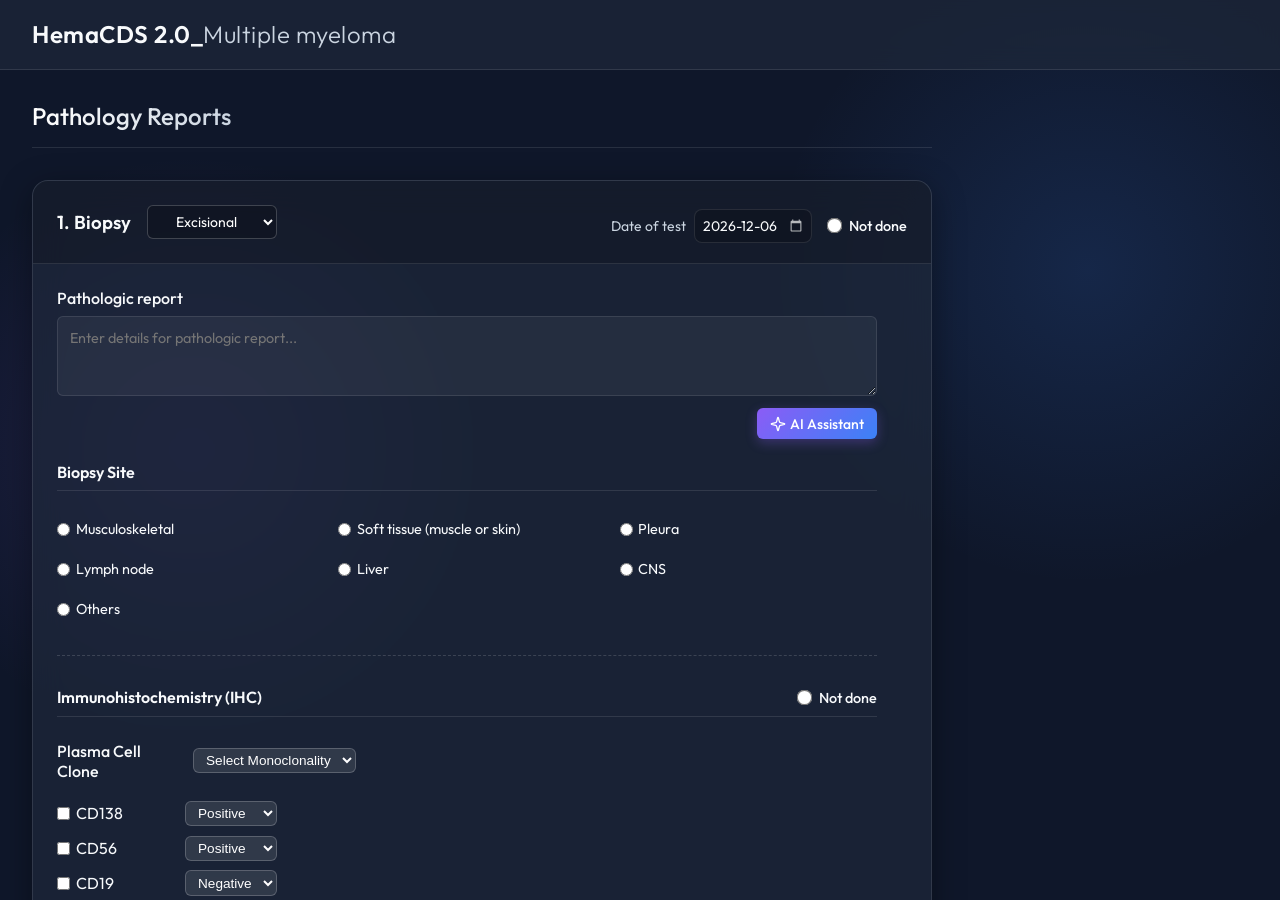
==== commit 399017bc: "Update Disease Phase UI and styling" ====
--- a/HemaCDS_2.0_Multiple Myeloma/WebApp/Pathology.html
+++ b/HemaCDS_2.0_Multiple Myeloma/WebApp/Pathology.html
@@ -110,7 +110,7 @@
                             <div class="card-header" style="display: flex; justify-content: space-between; align-items: flex-start;">
                                 <div style="display: flex; align-items: center; gap: 1rem; flex-wrap: wrap;">
                                     <h3 style="margin: 0;">1. Biopsy</h3>
-                                    <select class="custom-text-input date-input" id="biopsy-type" onchange="document.getElementById('biopsy-type-other-container').style.display = (this.value === 'others') ? 'inline-block' : 'none'" style="margin: 0; padding: 0.4rem; width: 130px; font-size: 0.875rem; text-align: center; font-family: inherit; outline: none; background: rgba(0, 0, 0, 0.2); border: 1px solid rgba(255, 255, 255, 0.2); border-radius: 6px; color: #fff;">
+                                    <select class="custom-text-input" id="biopsy-type" onchange="document.getElementById('biopsy-type-other-container').style.display = (this.value === 'others') ? 'inline-block' : 'none'" style="margin: 0; padding: 0.4rem; width: 130px; font-size: 0.875rem; text-align: center; font-family: inherit; outline: none; background: rgba(0, 0, 0, 0.2); border: 1px solid rgba(255, 255, 255, 0.2); border-radius: 6px; color: #fff;">
                                         <option value="excisional" selected style="color: #000;">Excisional</option>
                                         <option value="incisional" style="color: #000;">Incisional</option>
                                         <option value="fine needle" style="color: #000;">Fine Needle</option>
@@ -302,6 +302,11 @@
                         el.style.display = (val === 'pleura') ? 'inline-flex' : 'inline-block';
                     } else {
                         el.style.display = 'none';
+                        // Clear sub-radios if this is pleura container being hidden
+                        if (val === 'pleura') {
+                            const pleuraRadios = el.querySelectorAll('input[name="pleura-side"]');
+                            pleuraRadios.forEach(radio => radio.checked = false);
+                        }
                     }
                 }
             }
@@ -383,6 +388,23 @@
                     ihcContainer.style.pointerEvents = isDisabled ? 'none' : 'auto';
                 }
             }
+
+            // Make Biopsy Site and Pleura Side radios deselectable/toggleable
+            const biopsyRadios = document.querySelectorAll('input[name="biopsy-site"], input[name="pleura-side"]');
+            biopsyRadios.forEach(radio => {
+                let isChecked = false;
+                radio.addEventListener('mousedown', function() {
+                    isChecked = this.checked;
+                });
+                radio.addEventListener('click', function() {
+                    if (isChecked) {
+                        this.checked = false;
+                        if (this.name === 'biopsy-site') {
+                            toggleBiopsySiteSpecify(null);
+                        }
+                    }
+                });
+            });
         });
     </script>
 </body>
